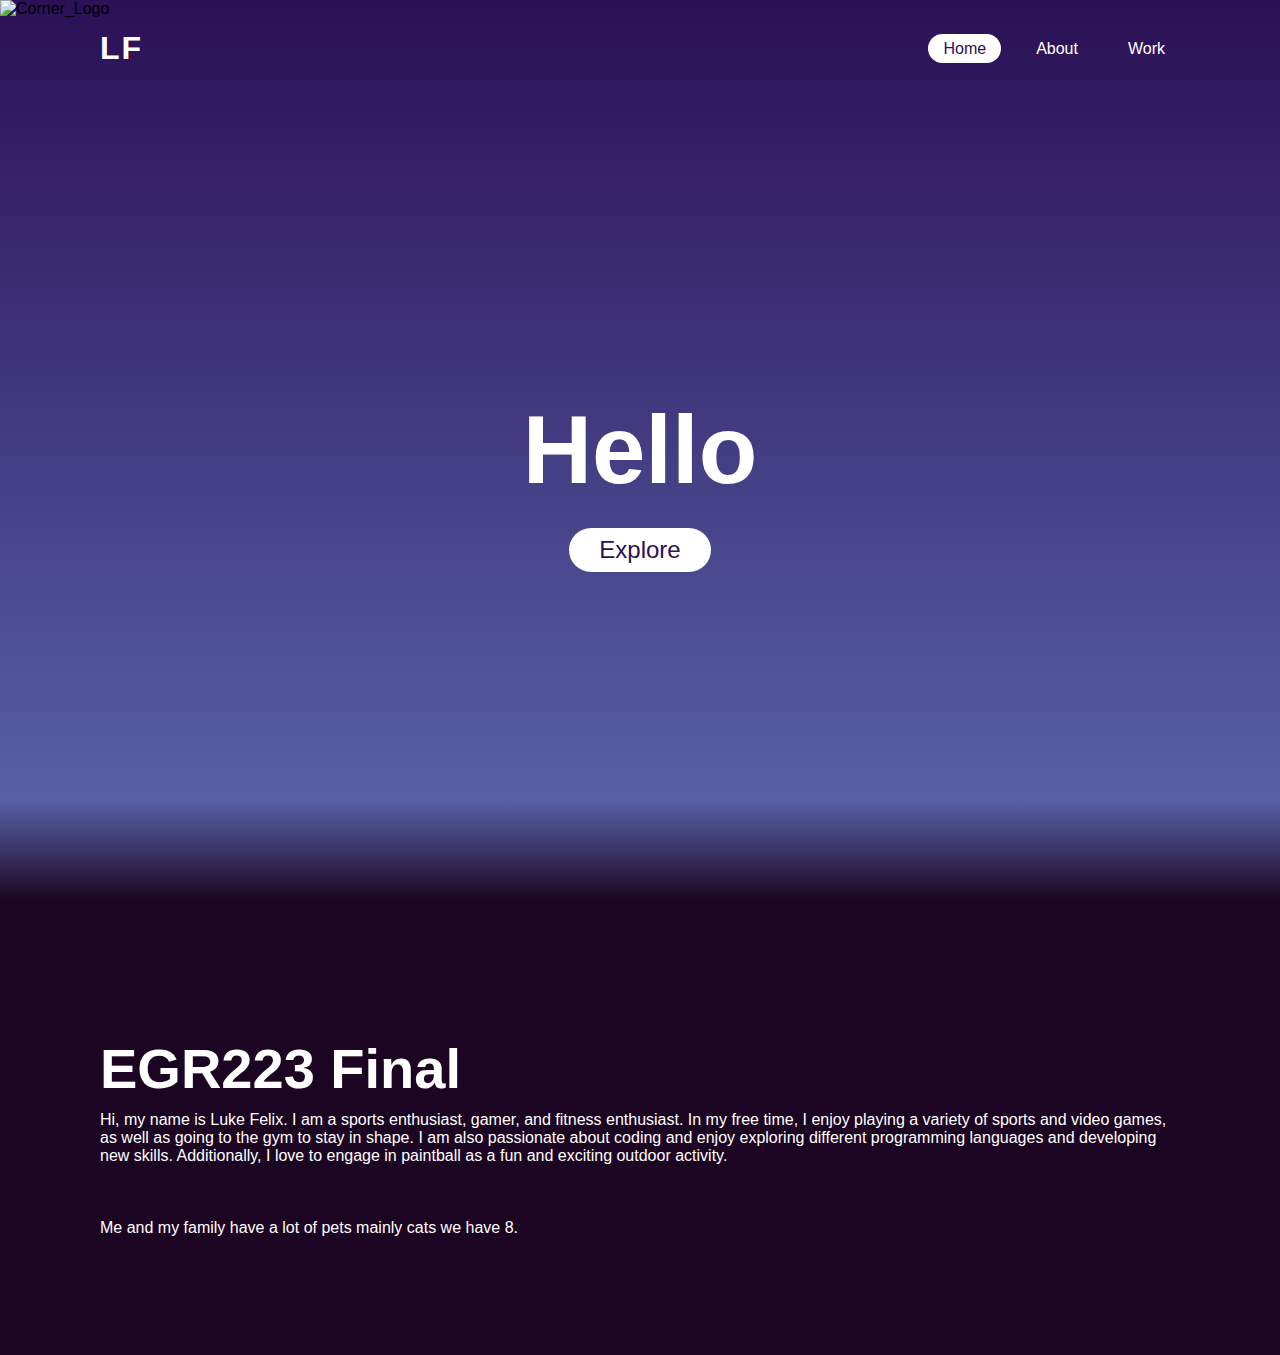
==== index.html @ ad55ccae "edited" ====
<!DOCTYPE html>
<html lang="en">
	<head>
		<title>My Website</title>
		<link rel="stylesheet" href="style.css">
	</head>
	<body>
		<header>
			<a href="#" class="logo">LF</a>
			<ul>
				<li><a href="index.html" class="active">Home</a></li>
				<li><a href="index2.html">About</a></li>
				<li><a href="https://eurekarestaurantgroup.com/locations/redlands" target="_blank">Work</a></li>
			</ul>
		</header>
		<section>
			<image class="logo" src="images/DaBaeBae.JPG" alt="Corner_Logo"></image>

			<h2 id="text">Hello </h2>
			<a href="#sec" id="btn">Explore</a>
			
		</section>
		<div class="sec" id="sec">
			<br>
			<br>
			<h2> EGR223 Final </h2>
			<p> Hi, my name is Luke Felix. 
				I am a sports enthusiast, gamer, and fitness enthusiast. 
				In my free time, I enjoy playing a variety of sports and video games, 
				as well as going to the gym to stay in shape. I am also passionate 
				about coding and enjoy exploring different programming languages and developing new skills. 
				Additionally, I love to engage in paintball as a fun and exciting outdoor activity.<br><br>
			<br><br>Me and my family have a lot of pets mainly cats we have 8.
			<br>
			<br>
		</p>
		</div>
	</body>
</html>
---- style.css ----
*
{
 margin: 0;
 padding: 0;
 box-sizing: border-box;
 font-family: 'Poppins', sans-serif;   
 scroll-behavior: smooth;
}

body
{
    min-height: 100vh;
    background: linear-gradient(#2b1055, #7597de);
}

header{
    position: absolute;
    top: 0;
    left: 0;
    width: 100%;
    padding: 30px 100px;
    display: flex;
    justify-content: space-between;
    align-items: center;
    z-index: 10000;
}

header .logo
{
    color: #fff;
    font-weight: 700;
    text-decoration: none;
    font-size: 2em;
    text-transform: uppercase;
    letter-spacing: 2px;
}

header ul
{
    display: flex;
    justify-content: center;
    align-items: center;
}

header ul li
{
    list-style: none;
    margin-left: 20px;
}

header ul li a
{
    text-decoration: none;
    padding: 6px 15px;
    color: #fff;
    border-radius: 20px;
}

header ul li a:hover,
header ul li a.active
{
    background: #fff;
    color: #2b1055;
}

section
{
    position: relative;
    width: 100%;
    height: 100vh;
    padding: 100px;
    display: flex;
    justify-content: center;
    align-items: center;
}
section::before
{
    content: '';
    position: absolute;
    bottom: 0;
    width: 100%;
    height: 100px;
    background: linear-gradient(to top,#1c0522,transparent);
    z-index: 1000;
}
section img
{
    position: absolute;
    top: 0;
    left: 0;
    width: 100%;
    height: 100%;
    object-fit: cover;
    pointer-events: none;
}
section img#deathstarmoon
{
    mix-blend-mode: screen;
}
section img#mountains_front
{
    z-index: 10;
}

#text
{
    position: absolute;
    color: #fff;
    white-space: nowrap;
    font-size: 7.5vw;
    z-index: 9;
}
#btn
{
    text-decoration: none;
    display: inline-block;
    padding: 8px 30px;
    border-radius: 40px;
    background: #fff;
    color: #2b1055;
    font-size: 1.5em;
    z-index: 9;
    transform: translateY(100px);
}
.sec
{
    position: relative;
    padding: 100px;
    background-color: #1c0522;
}
.sec h2
{
    font-size: 3.5em;
    margin-bottom: 10px;
    color: #fff;
}
.sec p
{
    font-size: 1em;
    color: #fff;
}
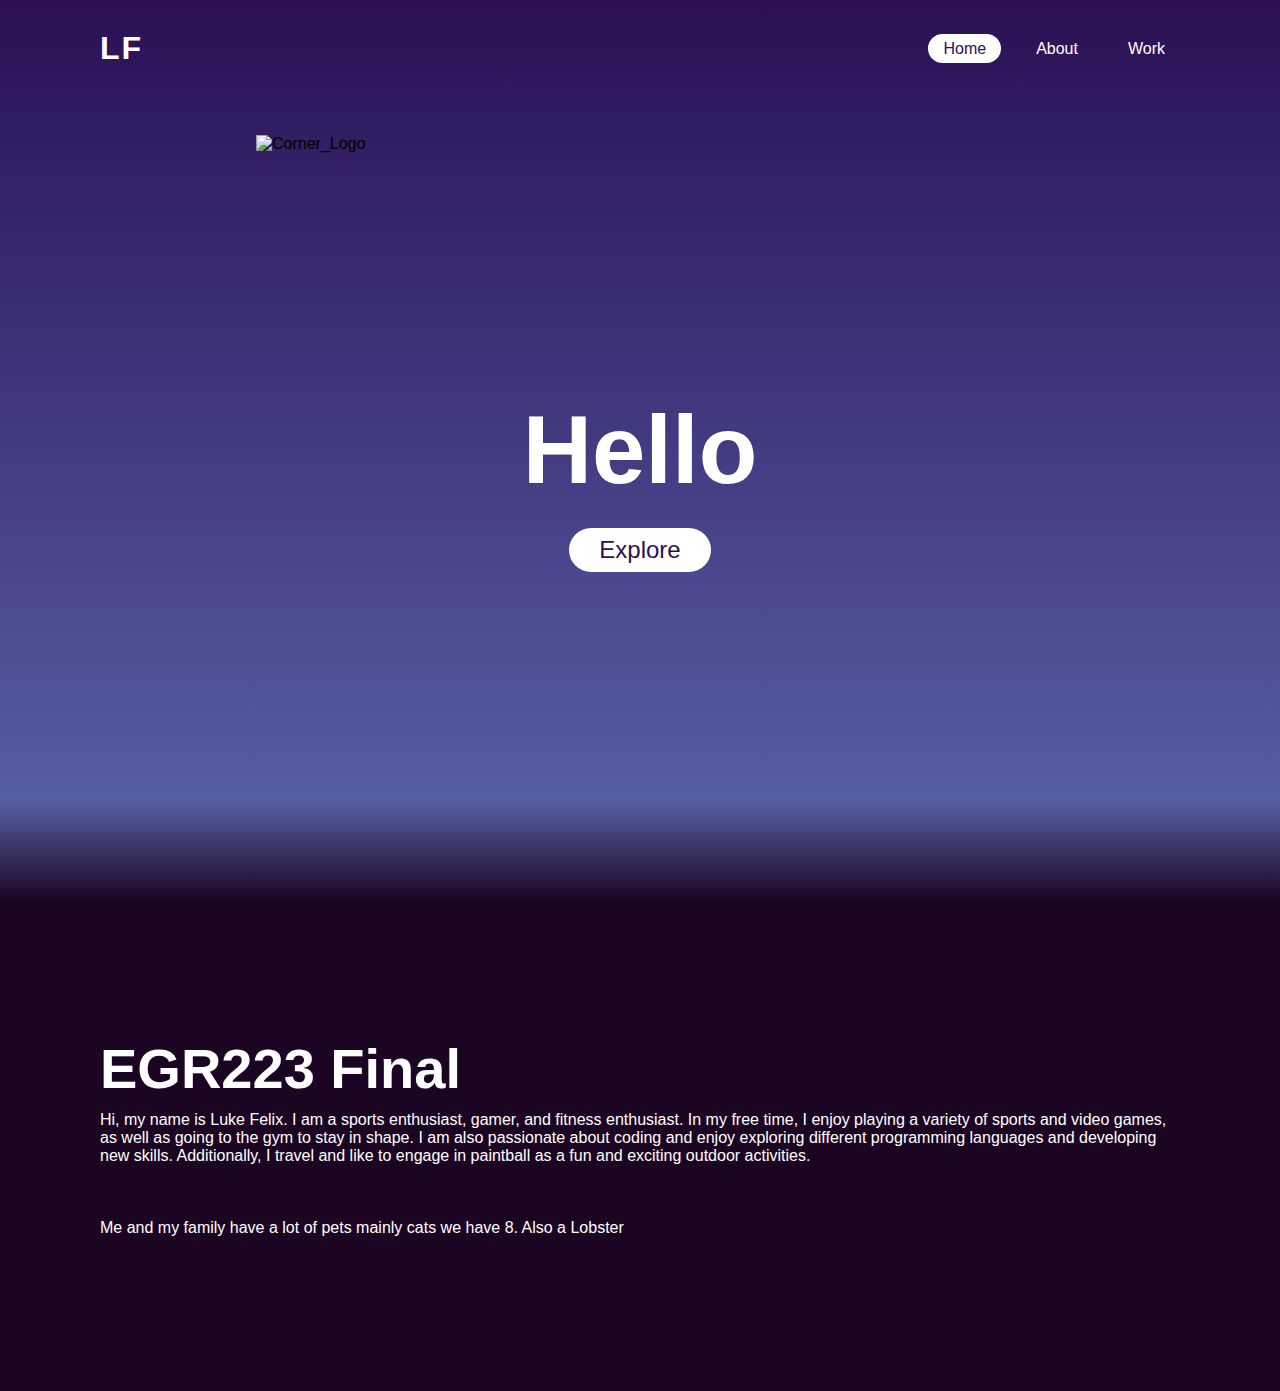
==== commit 67f736c3: "final push" ====
--- a/index.html
+++ b/index.html
@@ -16,7 +16,7 @@
 		<section>
 			<image class="logo" src="images/DaBaeBae.JPG" alt="Corner_Logo"></image>
 
-			<h2 id="text">Hello </h2>
+			<h2 id="text">Hello </h2><br>
 			<a href="#sec" id="btn">Explore</a>
 			
 		</section>
@@ -29,11 +29,16 @@
 				In my free time, I enjoy playing a variety of sports and video games, 
 				as well as going to the gym to stay in shape. I am also passionate 
 				about coding and enjoy exploring different programming languages and developing new skills. 
-				Additionally, I love to engage in paintball as a fun and exciting outdoor activity.<br><br>
-			<br><br>Me and my family have a lot of pets mainly cats we have 8.
+				Additionally, I travel and like to engage in paintball as a fun and exciting outdoor activities.<br><br>
+			<br><br>Me and my family have a lot of pets mainly cats we have 8. Also a Lobster
 			<br>
 			<br>
 		</p>
+		<br>
+		<br>
 		</div>
 	</body>
+	<footer>
+		
+	</footer>
 </html>--- a/style.css
+++ b/style.css
@@ -86,22 +86,17 @@
 section img
 {
     position: absolute;
-    top: 0;
-    left: 0;
-    width: 100%;
-    height: 100%;
+    top: 20;
+    left: 20;
+    width: 60%;
+    height: 70%;
     object-fit: cover;
     pointer-events: none;
 }
-section img#deathstarmoon
+section img#Corner_Logo
 {
     mix-blend-mode: screen;
 }
-section img#mountains_front
-{
-    z-index: 10;
-}
-
 #text
 {
     position: absolute;
@@ -138,4 +133,9 @@
 {
     font-size: 1em;
     color: #fff;
-}+}
+
+footer {
+    size: 1em;
+    color: black
+}
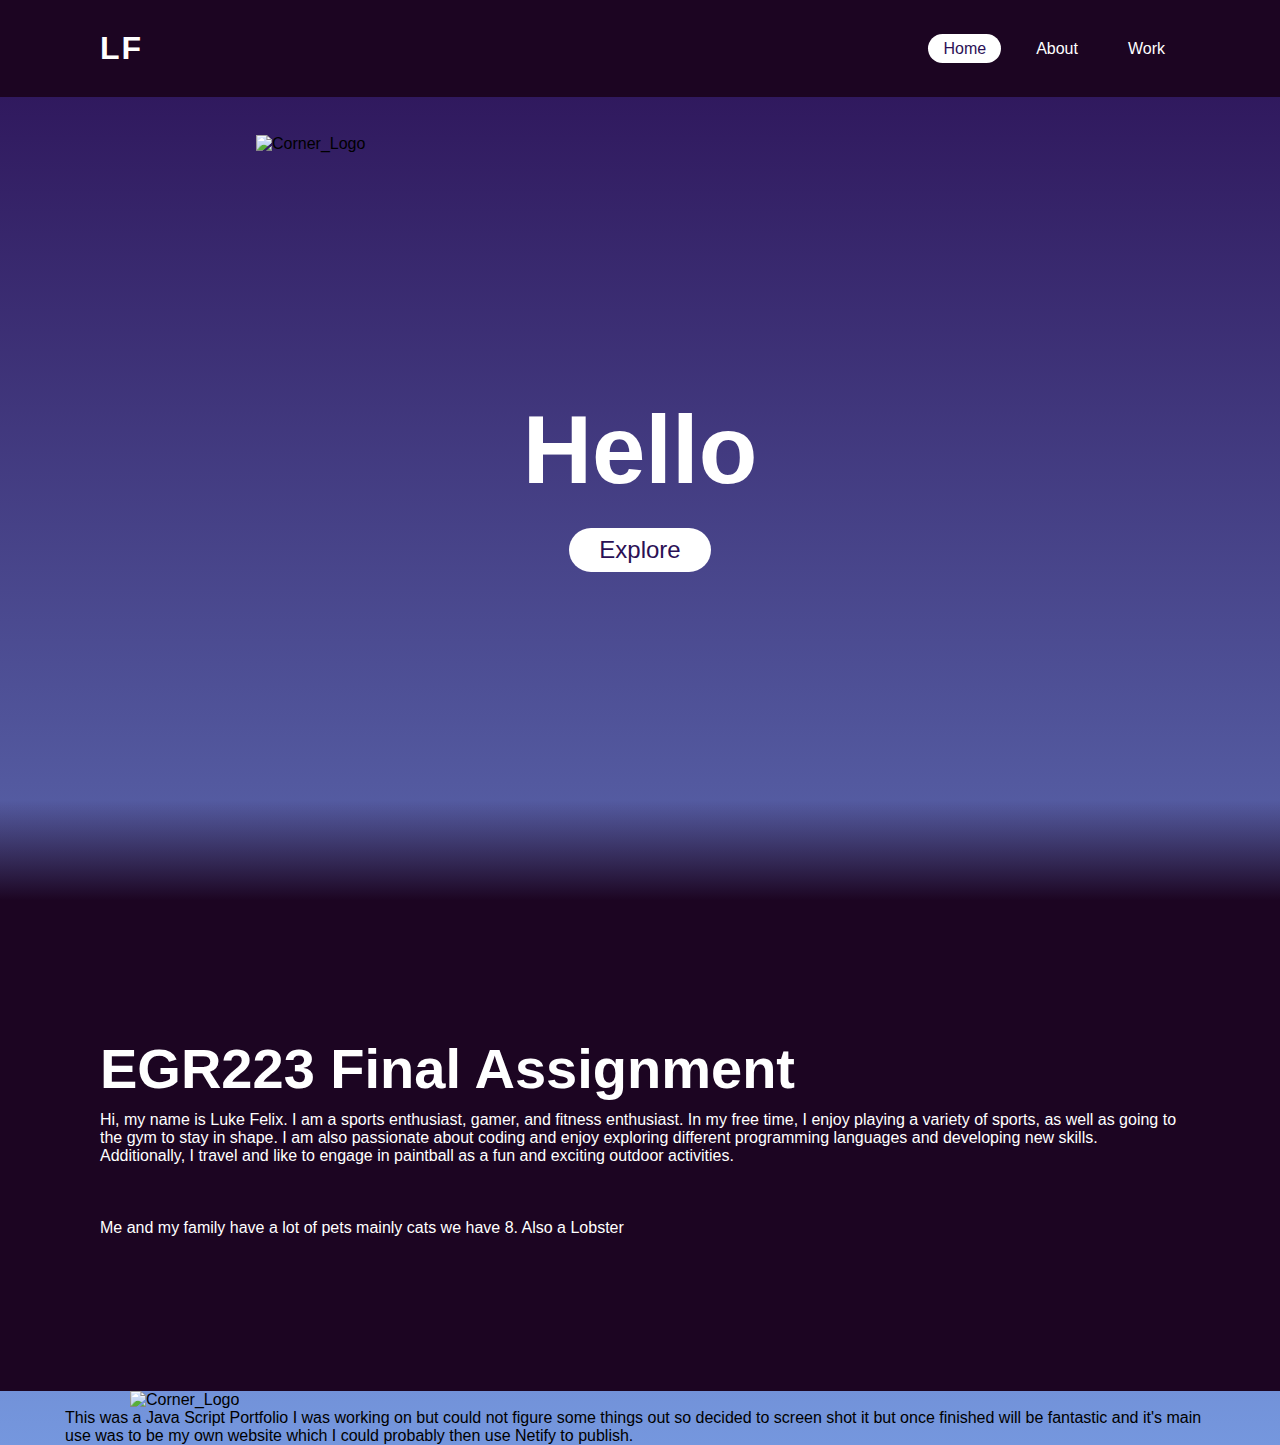
==== commit 0f1b961c: "Forgot wireframe Final push" ====
--- a/index.html
+++ b/index.html
@@ -23,22 +23,30 @@
 		<div class="sec" id="sec">
 			<br>
 			<br>
-			<h2> EGR223 Final </h2>
-			<p> Hi, my name is Luke Felix. 
-				I am a sports enthusiast, gamer, and fitness enthusiast. 
-				In my free time, I enjoy playing a variety of sports and video games, 
-				as well as going to the gym to stay in shape. I am also passionate 
-				about coding and enjoy exploring different programming languages and developing new skills. 
-				Additionally, I travel and like to engage in paintball as a fun and exciting outdoor activities.<br><br>
-			<br><br>Me and my family have a lot of pets mainly cats we have 8. Also a Lobster
-			<br>
+			<h2> EGR223 Final Assignment </h2>
+				<p> Hi, my name is Luke Felix. 
+					I am a sports enthusiast, gamer, and fitness enthusiast. 
+					In my free time, I enjoy playing a variety of sports, 
+					as well as going to the gym to stay in shape. I am also passionate 
+					about coding and enjoy exploring different programming languages and developing new skills. 
+					Additionally, I travel and like to engage in paintball as a fun and exciting outdoor activities.<br><br>
+				<br><br>Me and my family have a lot of pets mainly cats we have 8. Also a Lobster
+				<br>
+				<br>
+				</p>
+				<br>
+				<br>
+		</div>
+		<div class="port" id="port">
+			<image class="port" src="images/JS_Website.jpg" alt="Corner_Logo"></image>
+		<p>
+			This was a Java Script Portfolio I was working on but could not figure some things out so decided to screen shot it but once finished will be fantastic and 
+			it's main use was to be my own website which I could probably then use Netify to publish. 
 			<br>
 		</p>
-		<br>
-		<br>
 		</div>
 	</body>
 	<footer>
-		
+		<p></p>
 	</footer>
 </html>--- a/style.css
+++ b/style.css
@@ -15,6 +15,7 @@
 
 header{
     position: absolute;
+    background-color: #1c0522;
     top: 0;
     left: 0;
     width: 100%;
@@ -134,6 +135,13 @@
     font-size: 1em;
     color: #fff;
 }
+.port
+{
+    margin-left: 65px;
+    position: center;
+    width: 90%;
+    height: 90%;
+}
 
 footer {
     size: 1em;
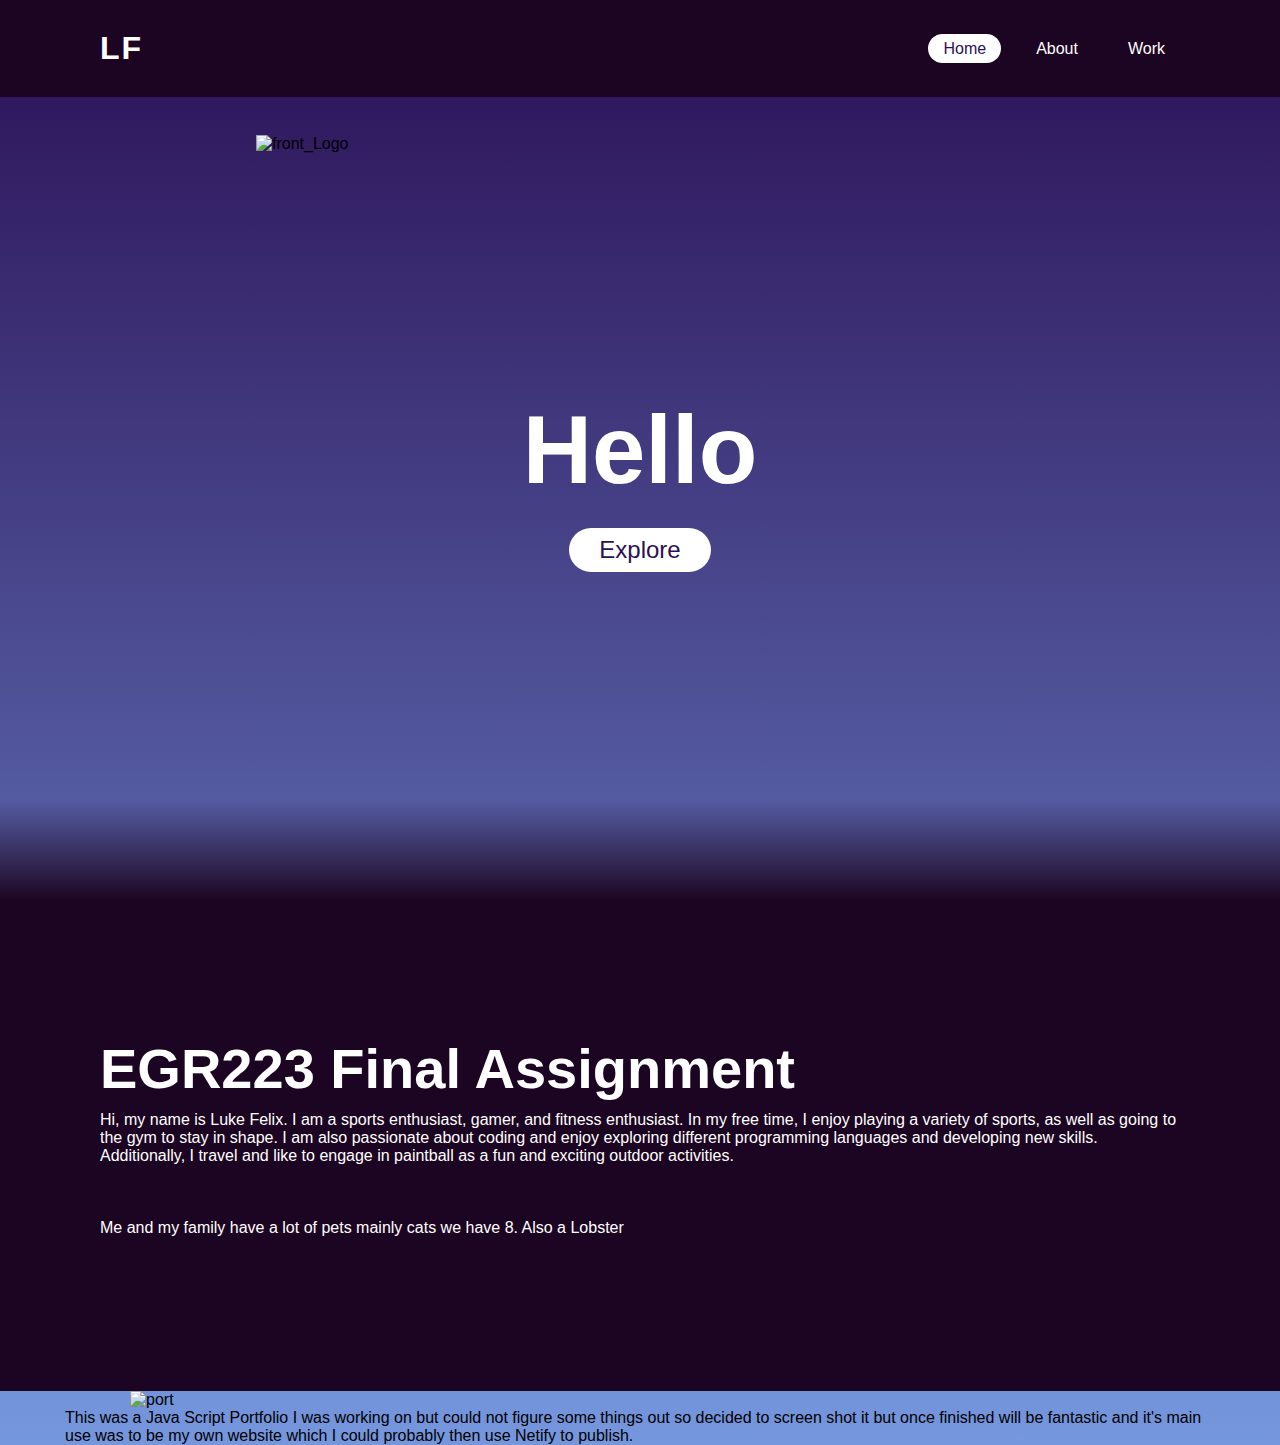
==== commit 03442ee9: "final push 1" ====
--- a/index.html
+++ b/index.html
@@ -14,7 +14,7 @@
 			</ul>
 		</header>
 		<section>
-			<image class="logo" src="images/DaBaeBae.JPG" alt="Corner_Logo"></image>
+			<image class="front_logo" src="images/DaBaeBae.JPG" alt="front_Logo"></image>
 
 			<h2 id="text">Hello </h2><br>
 			<a href="#sec" id="btn">Explore</a>
@@ -38,7 +38,7 @@
 				<br>
 		</div>
 		<div class="port" id="port">
-			<image class="port" src="images/JS_Website.jpg" alt="Corner_Logo"></image>
+			<image class="port" src="images/JS_Website.jpg" alt="port"></image>
 		<p>
 			This was a Java Script Portfolio I was working on but could not figure some things out so decided to screen shot it but once finished will be fantastic and 
 			it's main use was to be my own website which I could probably then use Netify to publish. 
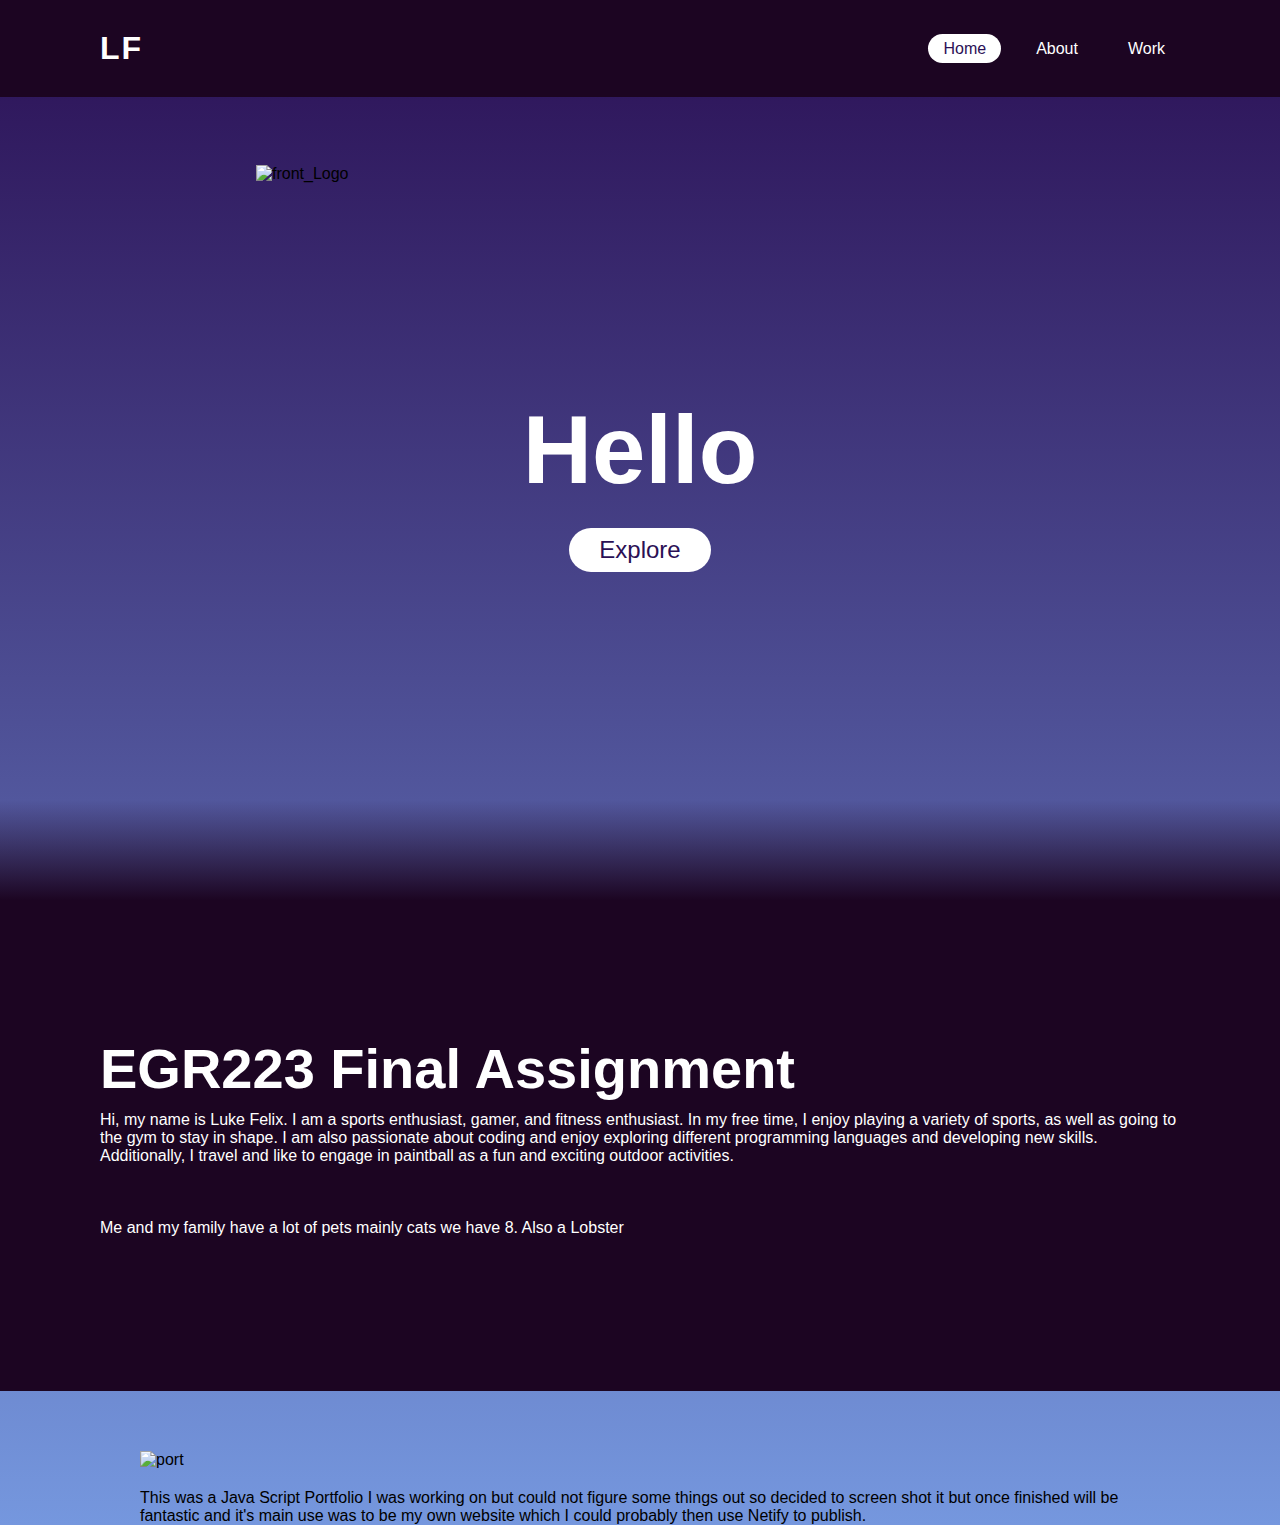
==== commit 723f21db: "pictures aren't working will continue to fix" ====
--- a/index.html
+++ b/index.html
@@ -37,7 +37,7 @@
 				<br>
 				<br>
 		</div>
-		<div class="port" id="port">
+		<div class="port">
 			<image class="port" src="images/JS_Website.jpg" alt="port"></image>
 		<p>
 			This was a Java Script Portfolio I was working on but could not figure some things out so decided to screen shot it but once finished will be fantastic and 
--- a/style.css
+++ b/style.css
@@ -63,6 +63,22 @@
     background: #fff;
     color: #2b1055;
 }
+.front_logo {
+    margin: 0 auto;
+    max-width: 1000px;
+    display: grid;
+    grid-template-columns: repeat(1, minmax(200px, 1fr));
+    grid-auto-rows: 1;
+    gap: 20px;
+    font-family: sans-serif;
+    padding-top: 30px;
+    border-radius: 20px black;
+}
+.front_logo * {
+    width: 400px;
+    height: 500px;
+    box-sizing: border-box;
+}
 
 section
 {
@@ -94,7 +110,7 @@
     object-fit: cover;
     pointer-events: none;
 }
-section img#Corner_Logo
+section img#front_logo
 {
     mix-blend-mode: screen;
 }
@@ -135,13 +151,23 @@
     font-size: 1em;
     color: #fff;
 }
-.port
-{
-    margin-left: 65px;
-    position: center;
-    width: 90%;
-    height: 90%;
+.port {
+    margin: 0 auto;
+    max-width: 1000px;
+    display: grid;
+    grid-template-columns: repeat(1, minmax(200px, 1fr));
+    grid-auto-rows: 1;
+    gap: 20px;
+    font-family: sans-serif;
+    padding-top: 30px;
+    border-radius: 20px black;
 }
+.port * {
+    width: 100%;
+    height: 90%px;
+    box-sizing: border-box;
+}
+
 
 footer {
     size: 1em;
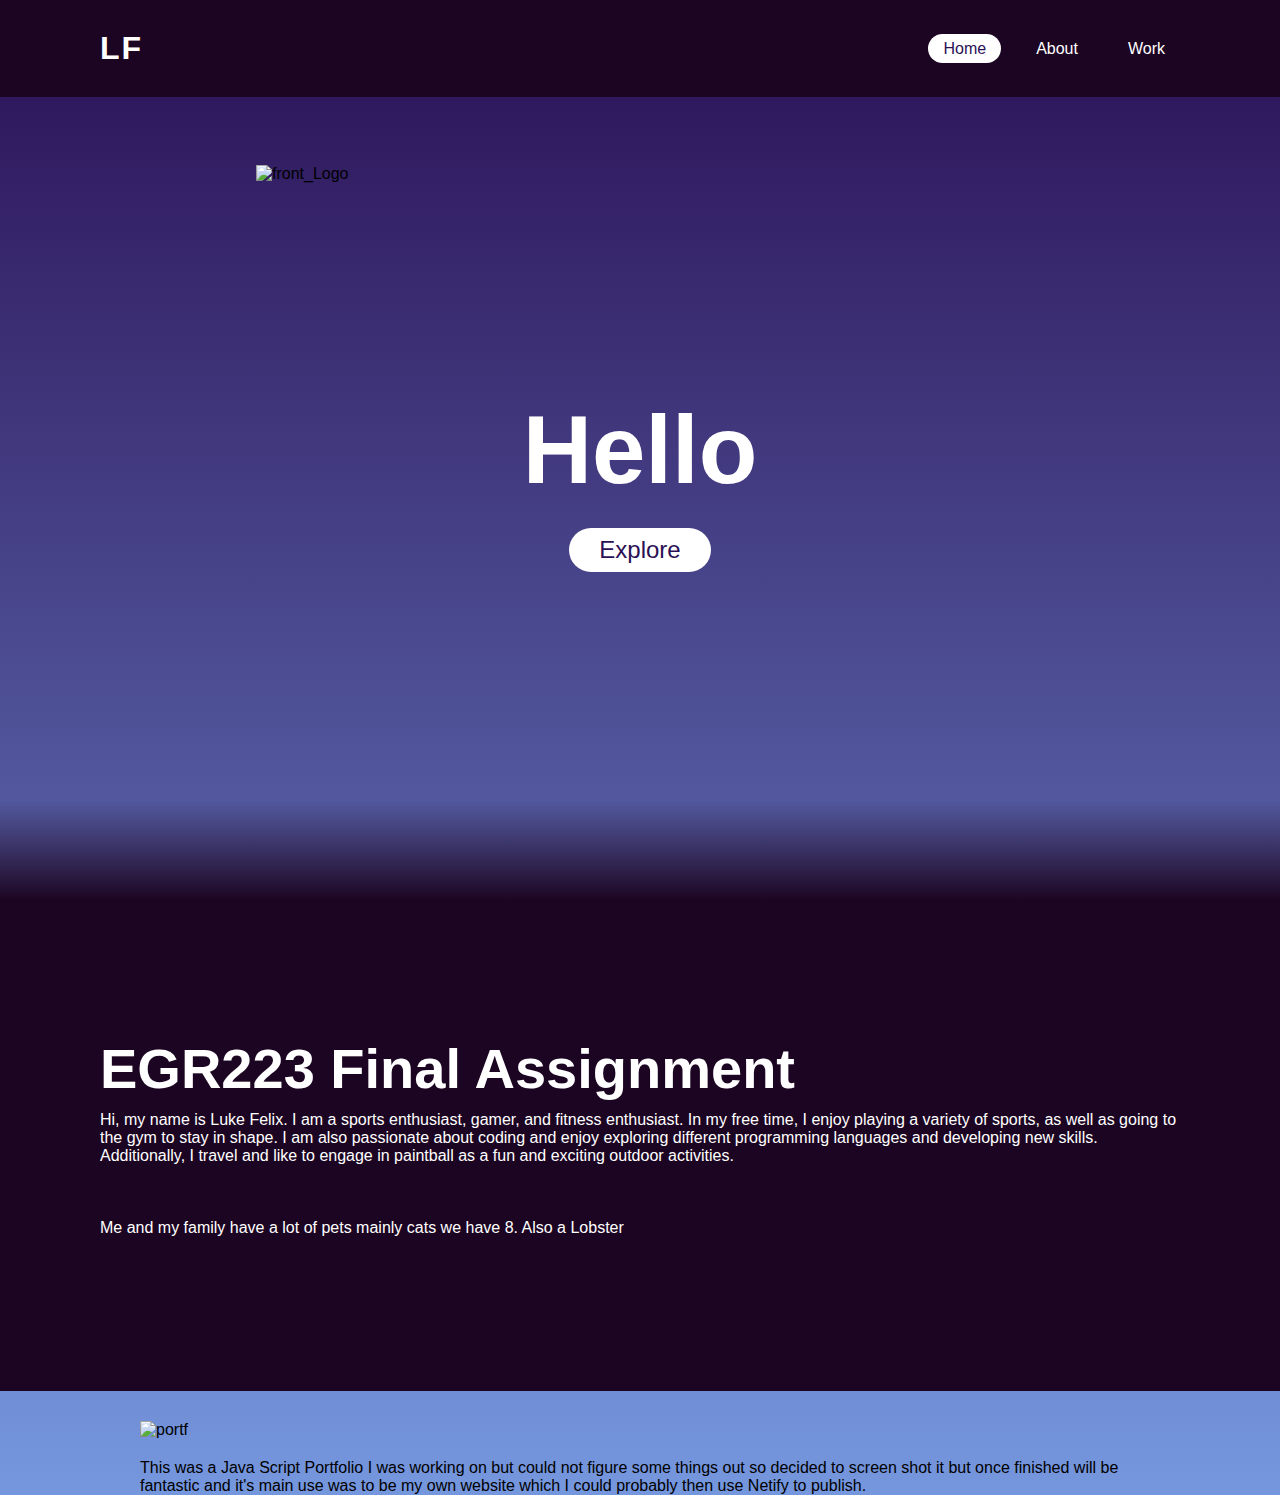
==== commit 335bd6da: "Final push" ====
--- a/index.html
+++ b/index.html
@@ -38,7 +38,7 @@
 				<br>
 		</div>
 		<div class="port">
-			<image class="port" src="images/JS_Website.jpg" alt="port"></image>
+			<image class="portfol" src="images/JS_Website.jpg" alt="portf"></image>
 		<p>
 			This was a Java Script Portfolio I was working on but could not figure some things out so decided to screen shot it but once finished will be fantastic and 
 			it's main use was to be my own website which I could probably then use Netify to publish. 
--- a/style.css
+++ b/style.css
@@ -110,7 +110,7 @@
     object-fit: cover;
     pointer-events: none;
 }
-section img#front_logo
+section img .front_logo
 {
     mix-blend-mode: screen;
 }
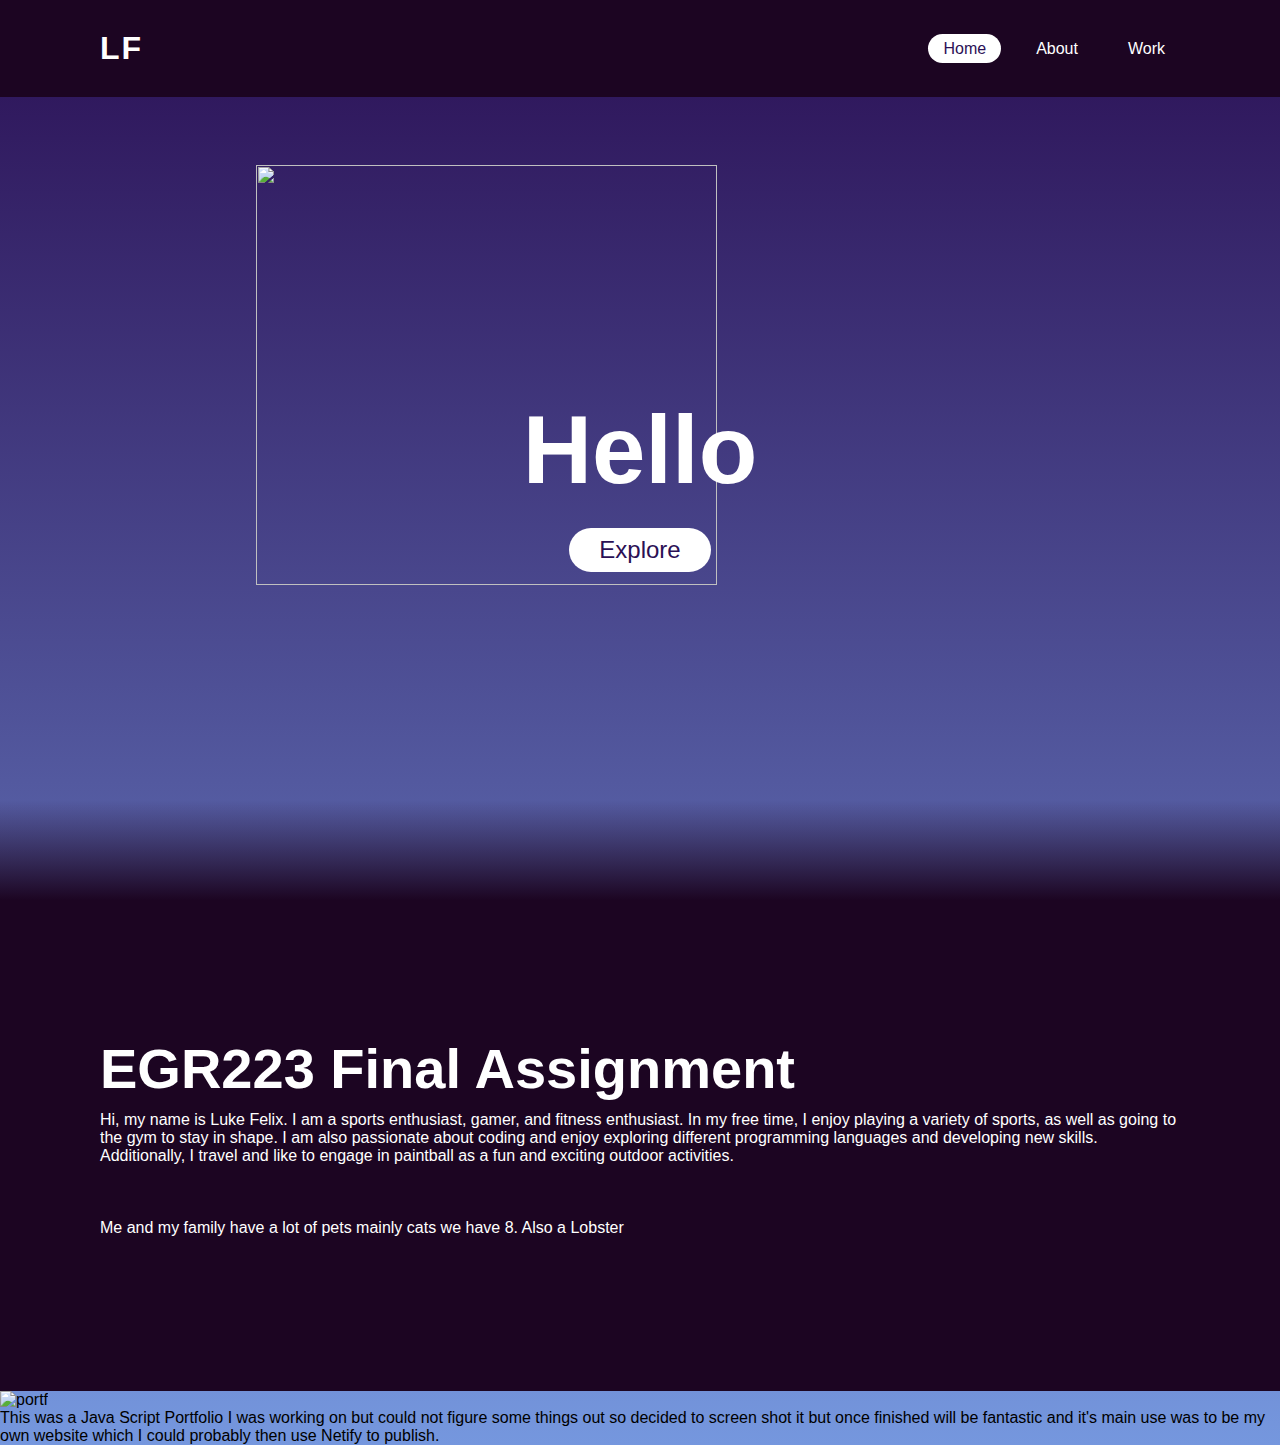
==== commit 5e7b3d26: "done" ====
--- a/index.html
+++ b/index.html
@@ -14,7 +14,7 @@
 			</ul>
 		</header>
 		<section>
-			<image class="front_logo" src="images/DaBaeBae.JPG" alt="front_Logo"></image>
+			<image class="front_logo" src="images/DaBaeBae.JPG"></image>
 
 			<h2 id="text">Hello </h2><br>
 			<a href="#sec" id="btn">Explore</a>
--- a/style.css
+++ b/style.css
@@ -151,7 +151,7 @@
     font-size: 1em;
     color: #fff;
 }
-.port {
+.portf {
     margin: 0 auto;
     max-width: 1000px;
     display: grid;
@@ -162,7 +162,7 @@
     padding-top: 30px;
     border-radius: 20px black;
 }
-.port * {
+.portf * {
     width: 100%;
     height: 90%px;
     box-sizing: border-box;
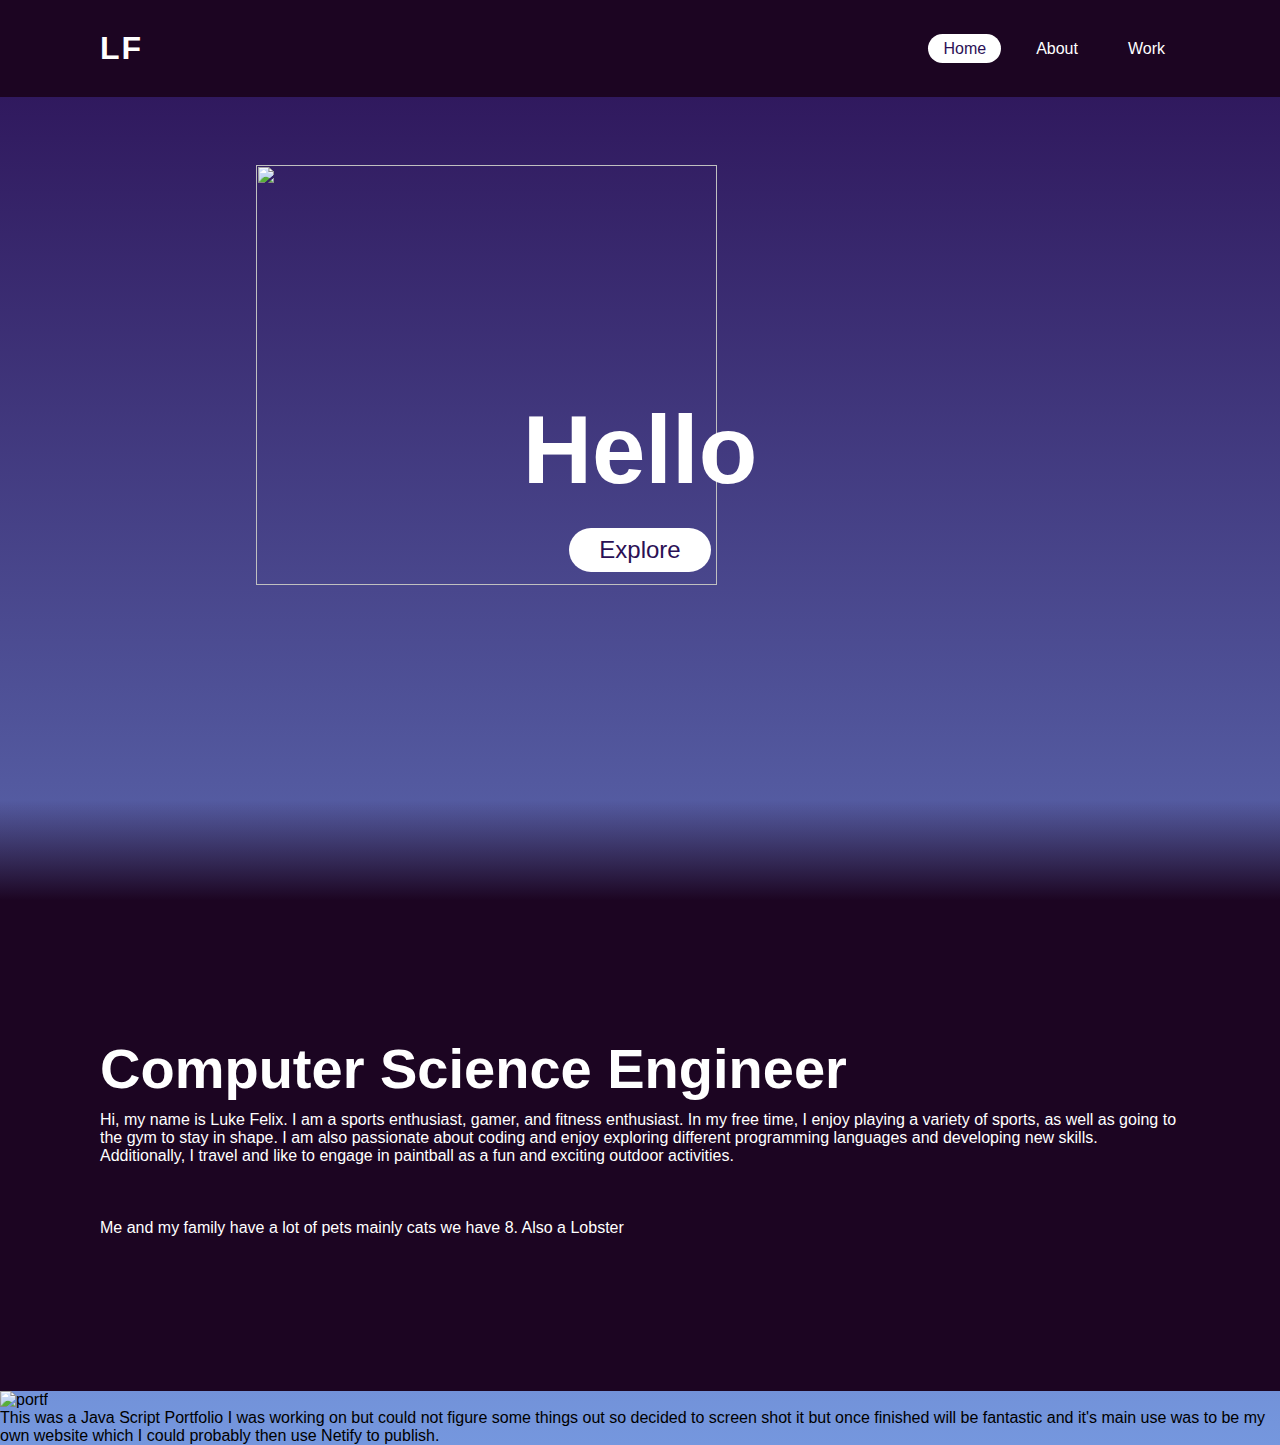
==== commit b9dfcce5: "k" ====
--- a/index.html
+++ b/index.html
@@ -23,7 +23,7 @@
 		<div class="sec" id="sec">
 			<br>
 			<br>
-			<h2> EGR223 Final Assignment </h2>
+			<h2> Computer Science Engineer </h2>
 				<p> Hi, my name is Luke Felix. 
 					I am a sports enthusiast, gamer, and fitness enthusiast. 
 					In my free time, I enjoy playing a variety of sports, 
